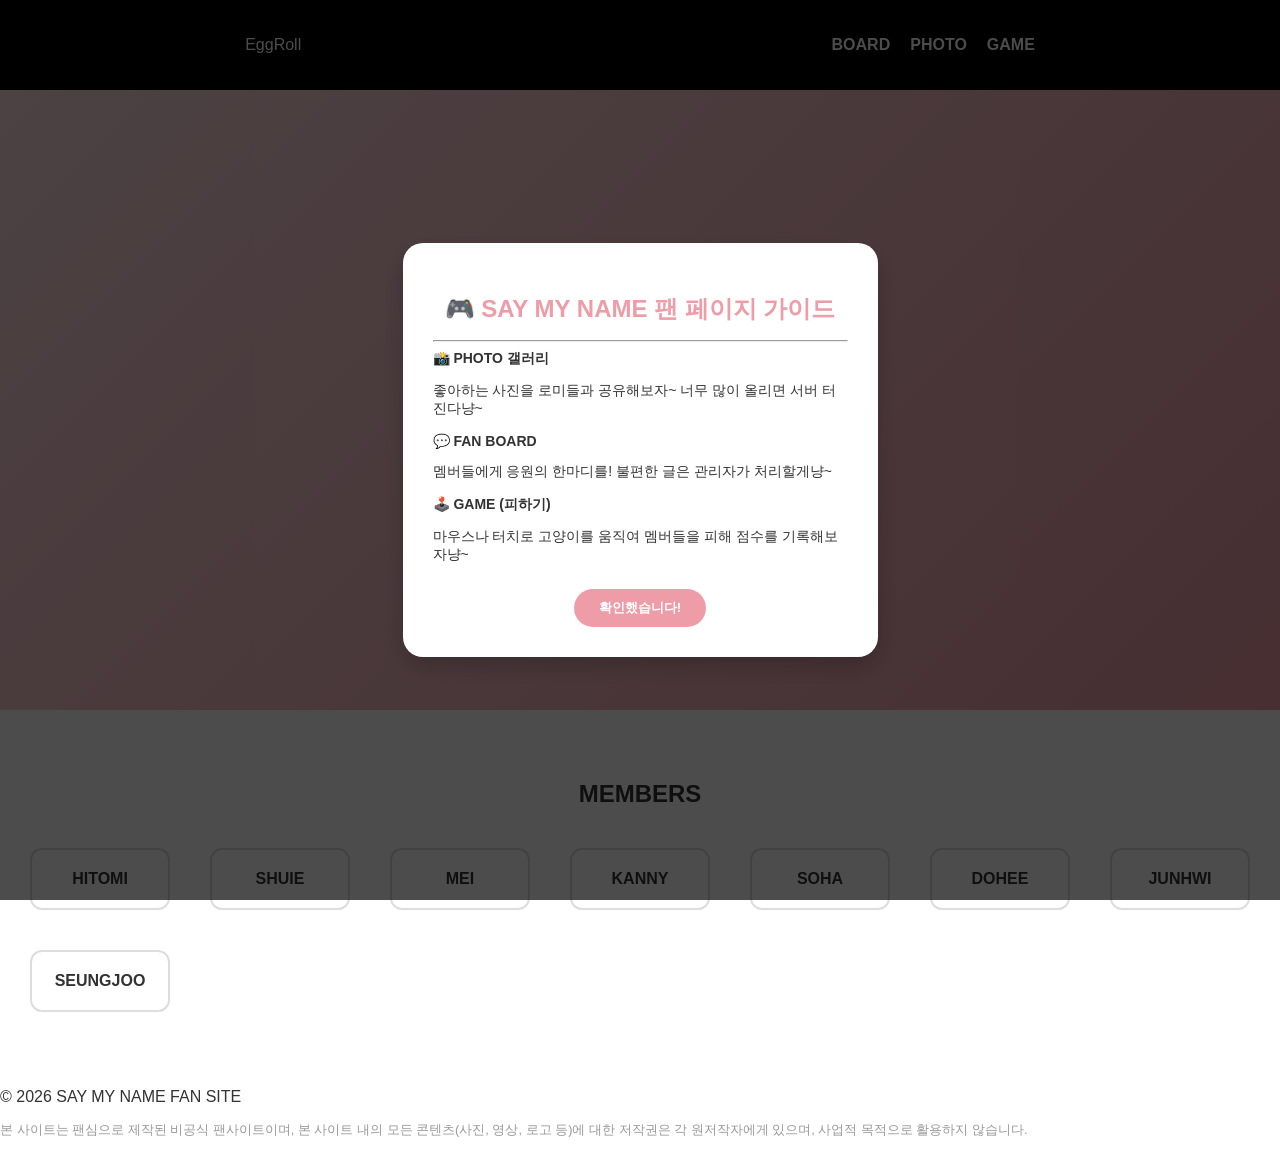
==== index.html @ 9acee911 "Update index.html" ====
<!DOCTYPE html>
<html lang="ko">
<head>
    <meta charset="UTF-8">
    <meta name="viewport" content="width=device-width, initial-scale=1.0">
    <title>LOVvmE & SAY MY NAME 팬 페이지</title>
    <link rel="stylesheet" href="style.css">
</head>
<body>
    <header>
        <nav>
            <div class="logo">EggRoll</div>
            <ul>
                <li><a href="board.html" >BOARD</a></li>
                <li><a href="photo.html">PHOTO</a></li>
                <li><a href="game.html">GAME</a></li>
            </ul>
        </nav>
    </header>
    <main>
        <section id="about" class="hero">
            <h1>SAY MY NAME</h1>
            <p>둘, 셋 Look at us! 안녕하세요, SAY MY NAME입니다!</p>
            <div class="main-photo"></div>
                <img src="images/group-photo.png" alt="세이마이네임 단체 사진">
        </section>

        <section id="members">
            <h2>MEMBERS</h2>
            <div class="member-grid">
                <div class="member-card hitomi">HITOMI</div>
                <div class="member-card shuie">SHUIE</div>
                <div class="member-card mei">MEI</div>
                <div class="member-card kanny">KANNY</div>
                <div class="member-card soha">SOHA</div>
                <div class="member-card dohee">DOHEE</div>
                <div class="member-card junhwi">JUNHWI</div>
                <div class="member-card seungjoo">SEUNGJOO</div>
            </div>
        </section>
    </main>

<footer>
        <p>&copy; 2026 SAY MY NAME FAN SITE</p>
        <div class="footer-content">
        <p style="font-size: 0.8rem; color: #999;">
            본 사이트는 팬심으로 제작된 비공식 팬사이트이며, 본 사이트 내의 모든 콘텐츠(사진, 영상, 로고 등)에 대한 저작권은 각 원저작자에게 있으며, 사업적 목적으로 활용하지 않습니다.
        </p>
    </div>
    </footer>
    
    <div id="profile-modal" class="modal">
        <div class="modal-content">
            <span class="close-btn">&times;</span>
            <div id="modal-body">
                </div>
        </div>
    </div>
    <script src="script.js"></script>
</body>
</html>

<div id="guideModal" class="modal-overlay">
    <div class="modal-content">
        <h2>🎮 SAY MY NAME 팬 페이지 가이드</h2>
        <hr>
        <div class="guide-item">
            <strong>📸 PHOTO 갤러리</strong>
            <p>좋아하는 사진을 로미들과 공유해보자~ 너무 많이 올리면 서버 터진다냥~</p>
        </div>
        <div class="guide-item">
            <strong>💬 FAN BOARD</strong>
            <p>멤버들에게 응원의 한마디를! 불편한 글은 관리자가 처리할게냥~</p>
        </div>
        <div class="guide-item">
            <strong>🕹️ GAME (피하기)</strong>
            <p>마우스나 터치로 고양이를 움직여 멤버들을 피해 점수를 기록해보자냥~</p>
        </div>
        <button onclick="closeGuide()">확인했습니다!</button>
    </div>
</div>

<style>
    /* 팝업 전체 배경 */
.modal-overlay {
    position: fixed;
    top: 0; left: 0;
    width: 100%; height: 100%;
    background: rgba(0, 0, 0, 0.7); /* 배경 어둡게 */
    display: flex;
    justify-content: center;
    align-items: center;
    z-index: 9999; /* 최상단 배치 */
}

/* 팝업 박스 */
.modal-content {
    background: white;
    padding: 30px;
    border-radius: 20px;
    max-width: 415px;
    width: 90%;
    text-align: center;
    box-shadow: 0 10px 25px rgba(0,0,0,0.2);
}

.modal-content h2 { color: #ee9ca7; margin-bottom: 15px; }

.guide-item {
    text-align: left;
    margin-bottom: 15px;
    font-size: 14px;
}

.guide-item strong { display: block; color: #333; margin-bottom: 3px; }

.modal-content button {
    background: #ee9ca7;
    color: white;
    border: none;
    padding: 10px 25px;
    border-radius: 50px;
    cursor: pointer;
    font-weight: bold;
    margin-top: 10px;
}
</style>

<script>
// 1. 페이지 로드 시 실행
window.addEventListener('load', () => {
    const guideModal = document.getElementById('guideModal');
    const lastCloseDate = localStorage.getItem('guideLastClose'); // 저장된 날짜 가져오기
    const today = new Date().toDateString(); // 오늘의 날짜 (예: "Mon Mar 02 2026")

    // 저장된 날짜가 오늘과 다를 때만 팝업을 보여줌
    if (lastCloseDate !== today) {
        guideModal.style.display = 'flex';
    } else {
        guideModal.style.display = 'none';
    }
});

// 2. 설명서 닫기 함수
window.closeGuide = function() {
    const guideModal = document.getElementById('guideModal');
    const today = new Date().toDateString();

    // 현재 날짜를 localStorage에 저장 (오늘 하루 보지 않기 기록)
    localStorage.setItem('guideLastClose', today);
    
    // 팝업 닫기
    guideModal.style.display = 'none';
};
</script>
---- style.css ----
/* 기본 설정 */
body {
    margin: 0;
    font-family: 'Pretendard', sans-serif;
    background-color: #fff;
    color: #333;
}


/* 네비게이션 바 */
header {
    background: #000;
    color: #fff;
    padding: 20px 0;
    position: sticky;
    top: 0;
    z-index: 100; /* 업로드 바(10)보다 훨씬 높은 값을 주어 항상 최상단 유지 */
}

nav {
    display: flex;
    justify-content: space-around;
    align-items: center;
}

nav ul {
    list-style: none;
    display: flex;
    gap: 20px;
}

nav a {
    color: white;
    text-decoration: none;
    font-weight: bold;
}

/* 메인 섹션 수정 */
.hero {
    min-height: 60vh; /* height 대신 min-height 권장 */
    display: flex;
    flex-direction: column;
    justify-content: center;
    align-items: center;
    background: linear-gradient(135deg, #ffdde1, #ee9ca7);
    text-align: center;
    padding: 40px 20px;
    gap: 10px; /* 요소들 사이의 간격을 좁게 설정 (중요!) */
}

.hero h1 {
    margin-bottom: 5px; /* 제목 아래 여백 최소화 */
}

.hero p {
    margin-top: 0;      /* 인사말 위 여백 제거 */
    font-size: 1.2rem;
    font-weight: 500;
}

/* 메인 사진 스타일링 수정 */
.main-photo {
    width: 90%;          /* 모바일 고려 */
    max-width: 800px;    /* 너무 크면 부담스러우니 살짝 줄임 */
    margin: 20px auto;   /* 중앙 정렬 및 위아래 여백 */
}

.main-photo img {
    width: 100%;         
    height: auto;        
    border-radius: 20px; 
    box-shadow: 0 10px 30px rgba(0,0,0,0.15); /* 좀 더 부드러운 그림자 */
    display: block;      /* 하단 공백 제거 */
}

/* 멤버 섹션 */
#members {
    padding: 50px 20px;
    text-align: center;
}

.member-grid {
    display: grid;
    grid-template-columns: repeat(auto-fit, minmax(150px, 1fr));
    gap: 20px;
    margin-top: 30px;
}

.member-card {
    padding: 40px;
    background: #f9f9f9;
    border-radius: 10px;
    font-weight: bold;
    border: 1px solid #ddd;
}

/*==================================================================*/
/* 게시판 전체 컨테이너 */
#board {
    padding: 60px 20px;
    background-color: #fffafb; /* 연한 핑크톤 배경 */
    text-align: center;
}

.board-container {
    max-width: 600px;
    margin: 0 auto;
}

/* 입력 양식 */
.message-form {
    display: flex;
    flex-direction: column;
    gap: 10px;
    margin-bottom: 40px;
    background: white;
    padding: 20px;
    border-radius: 15px;
    box-shadow: 0 4px 15px rgba(0,0,0,0.05);
}

.message-form input, .message-form textarea {
    padding: 12px;
    border: 1px solid #ddd;
    border-radius: 8px;
    font-size: 14px;
}

.message-form textarea {
    height: 100px;
    resize: none;
}

.message-form button {
    background: #53d4b4;
    color: #ffffff;
    border: none;
    padding: 12px;
    border-radius: 8px;
    cursor: pointer;
    font-weight: bold;
    transition: 0.3s;
}

.message-form button:hover {
    background: #53d4b4;
    color: #000000;
}

/* 메시지 목록 디자인(board) */ 
.message-list {
    text-align: left;
    display: flex;
    flex-direction: column;
    gap: 15px;
}

/* --- 메시지 카드 기본 스타일 --- */
.message-card {
    background: white;
    padding: 15px;
    border-radius: 8px; /* 조금 더 둥글게 변경 */
    box-shadow: 0 2px 5px rgba(0,0,0,0.05);
    transition: transform 0.2s;
}

/* --- 멤버별 고유 컬러 정의 --- */
/* HITOMI: 노랑 */
.message-card.hitomi { border-left: 5px solid #f6f07b; }
.message-card.hitomi .member-name { color: #d4cc00; }

/* SHUIE: 보라 */
.message-card.shuie { border-left: 5px solid #cca9dd; }
.message-card.shuie .member-name { color: #9b6ab3; }

/* MEI: 핑크 */
.message-card.mei { border-left: 5px solid #f2afce; }
.message-card.mei .member-name { color: #e577ab; }

/* KANNY: 빨강/체리 */
.message-card.kanny { border-left: 5px solid #de3b60; }
.message-card.kanny .member-name { color: #de3b60; }

/* SOHA: 주황 */
.message-card.soha { border-left: 5px solid #f47c50; }
.message-card.soha .member-name { color: #f47c50; }

/* DOHEE: 흰색/연회색 (배경이 밝으므로 테두리만) */
.message-card.dohee { border-left: 5px solid #d1d1d1; }
.message-card.dohee .member-name { color: #666; }

/* JUNHWI: 진한 회색/남색 */
.message-card.junhwi { border-left: 5px solid #464153; }
.message-card.junhwi .member-name { color: #464153; }

/* SEUNGJOO: 민트/연두 */
.message-card.seungjoo { border-left: 5px solid #bcddc4; }
.message-card.seungjoo .member-name { color: #7ab88a; }

/* 기존 strong 스타일 수정 (색상을 개별 지정하기 위함) */
.message-card .member-name {
    display: block;
    margin-bottom: 5px;
    font-weight: bold;
}

.message-card strong {
    color: #ee9ca7;
    display: block;
    margin-bottom: 5px;
}

.message-card small {
    color: #999;
    font-size: 11px;
}

.message-card p {
    margin: 10px 0 0;
}

/*==================================================================*/
/* 사진 페이지 레이아웃(photo) */
#photo-page {
    padding: 50px 20px;
    text-align: center;
}

.member-selector {
    margin: 20px 0;
}

.upload-section {
    padding: 20px;
    border-radius: 10px;
    margin-bottom: 30px;
    transition: background-color 0.3s ease;
    
    /* [추가] 스크롤 시 사진이 아래로 지나가도록 설정 */
    position: relative; 
    z-index: 10;        /* 사진(기본값 0)보다 높은 숫자를 부여 */
    background-color: #f6f07b; /* 투명하지 않게 배경색을 확실히 지정 (히토미 예시) */
}

/* 멤버별 배경색 정의 (클래스 방식) */
.bg-hitomi { background-color: #f6f07b !important; }
.bg-shuie { background-color: #cca9dd !important; } 
.bg-mei { background-color: #f2afce !important; }    
.bg-kanny { background-color: #FF7F7F !important; }  
.bg-soha { background-color: #f47c50 !important; }   
.bg-dohee { background-color: #f0f0f0 !important; }  
.bg-junhwi { background-color: #464153 !important; } 
.bg-seungjoo { background-color: #bcddc4 !important; }  

/* 갤러리 그리드 정렬 보정 */
.photo-grid {
    display: grid;
    grid-template-columns: repeat(auto-fill, minmax(220px, 1fr));
    gap: 20px;
    padding: 20px;
    /* [추가] 업로드 바와 겹치지 않도록 충분한 상단 여백 */
    margin-top: 20px; 
    background-color: #fff; /* 전체 배경색과 맞춤 */
}

.photo-card {
    position: relative;
    overflow: hidden;
    border-radius: 12px;
    box-shadow: 0 4px 10px rgba(0,0,0,0.1);
}

/* 사진 카드 내 이미지 스타일 수정 */
.photo-card img {
    width: 100%;
    height: 300px;       /* 모든 사진의 높이를 일정하게 고정 (원하는 높이로 조절 가능) */
    object-fit: contain; /* [중요] 머리가 잘리지 않도록 사진 전체를 박스 안에 맞춤 */
    background-color: #f8f8f8; /* 사진 비율 때문에 남는 여백을 채워줄 연한 회색 배경 */
    display: block;
    transition: transform 0.3s ease;
}

.photo-card .tag {
    position: absolute;
    bottom: 10px;
    left: 10px;
    padding: 5px 10px;
    border-radius: 5px;
    font-size: 12px;
    font-weight: bold; /* 가독성을 위해 추가 */
    box-shadow: 0 2px 4px rgba(0,0,0,0.2); /* 태그가 더 잘 보이게 그림자 추가 */
}

/* 버튼 및 카드 스타일 추가 */
.view-all-btn, .back-btn {
    margin-top: 20px;
    padding: 10px 25px;
    background: #333;
    color: white;
    border: none;
    border-radius: 20px;
    cursor: pointer;
    font-weight: bold;
}

/* 공통 hover 효과 (살짝 올라가는 느낌 등) */
.member-card {
    border: 2px solid #ddd;
    border-radius: 12px;
    padding: 20px;
    margin: 10px;
    text-align: center;
    cursor: pointer;
    transition: all 0.3s ease; /* 부드러운 전환 */
    background: white;
}

.member-card:hover {
    transform: translateY(-8px);
    box-shadow: 0 10px 20px rgba(0,0,0,0.1);
    color: white; /* 글자색을 흰색으로 변경하면 더 예뻐요 */
}

/* 멤버별 고유 색상 (공식 컬러나 상징색에 맞춰 수정하세요!) */
.member-card.hitomi:hover { background-color: #f6f07b; border-color: #f6f07b; } /* 노랑 */
.member-card.shuie:hover { background-color: #cca9dd; border-color: #cca9dd; }  /* 보라 */
.member-card.mei:hover { background-color: #f2afce; border-color: #f2afce; }    /* 핑크 */
.member-card.kanny:hover { background-color: #de3b60; border-color: #de3b60; }  /* 빨강 */
.member-card.soha:hover { background-color: #f47c50; border-color: #f47c50; }   /* 주황 */
.member-card.dohee:hover { background-color: #f0f0f0; border-color: #f0f0f0; color: #333 !important; }  /* 흰 */
.member-card.junhwi:hover { background-color: #464153; border-color: #464153; } /* 검정 */
.member-card.seungjoo:hover { background-color: #bcddc4; border-color: #bcddc4; } /* 초록 */


/* 삭제 버튼 스타일 */
.photo-card .delete-btn {
    position: absolute;
    top: 10px;
    right: 10px;
    background: rgba(0, 0, 0, 0.5);
    color: white;
    border: none;
    border-radius: 50%;
    width: 25px;
    height: 25px;
    cursor: pointer;
    font-size: 16px;
    line-height: 22px;
    text-align: center;
    transition: 0.2s;
    display: none; /* 기본적으로는 숨김 */
}

/* 마우스를 올렸을 때만 삭제 버튼 보이게 하기 */
.photo-card:hover .delete-btn {
    display: block;
}

.photo-card .delete-btn:hover {
    background: #ff4d4d; /* 삭제 버튼에 마우스 올리면 빨간색 */
}

/*멤버별 프로필*/
/* 모달 기본 스타일 */
.modal {
    display: none; /* 기본적으로 숨김 */
    position: fixed;
    z-index: 1000;
    left: 0;
    top: 0;
    width: 100%;
    height: 100%;
    background-color: rgba(0,0,0,0.7); /* 배경 어둡게 */
}

.modal-content {
    transition: border-color 0.3s ease; /* 색상이 바뀔 때 부드럽게 */
    background-color: white;
    margin: 10% auto;
    padding: 30px;
    border-radius: 20px;
    width: 80%;
    max-width: 500px;
    position: relative;
    text-align: center;
}

.close-btn {
    position: absolute;
    top: 15px;
    right: 20px;
    font-size: 30px;
    cursor: pointer;
}


/* 모달 내부 멤버 이미지 스타일 */
.modal-member-img {
    width: 150px;
    height: 150px;
    border-radius: 50%;
    object-fit: cover;
    margin-bottom: 15px;
}

/* 도희처럼 밝은 색상도 잘 보이게 만드는 마법의 코드 */
#modal-name {
    font-size: 2.5rem;
    margin-bottom: 15px;
    font-weight: 800; /* 글자를 더 두껍게 */
    
    /* 1. 글자 외곽선 효과 (검은색 테두리를 아주 얇게 두름) */
    -webkit-text-stroke: 1px rgba(0, 0, 0, 0.1); 
    
    /* 2. 입체감 있는 그림자 (흰색 글자라도 배경과 분리됨) */
    text-shadow: 2px 2px 4px rgba(0, 0, 0, 0.3);
}

/* 모달 내 이미지 컨테이너 */
.modal-image-container {
    display: flex;
    gap: 15px;         /* 간격을 조금 더 넓게 조정 */
    overflow-x: auto;  /* 가로 스크롤 허용 */
    padding: 10px 20px; /* 양옆에 여유 공간(Padding) 추가 */
    margin-bottom: 15px;
    
    /* [수정 포인트] */
    justify-content: flex-start; /* 중앙 정렬 대신 왼쪽부터 시작하게 변경 */
    scroll-behavior: smooth;    /* 스크롤을 부드럽게 */
    -webkit-overflow-scrolling: touch; /* 모바일에서 부드러운 스크롤 */
}

/* 개별 이미지 스타일 (기존과 동일하지만 여백 확인을 위해 유지) */
.modal-img {
    width: 200px;
    height: 300px;
    object-fit: cover;
    border-radius: 12px;
    box-shadow: 0 4px 12px rgba(0,0,0,0.15); /* 그림자를 조금 더 선명하게 */
    flex-shrink: 0;
}

/*비디오*/
#video-container iframe {
    max-width: 100%;
    box-shadow: 0 4px 15px rgba(0,0,0,0.2);
}

/* 사진에 마우스를 올렸을 때 클릭 가능하다는 느낌을 줍니다 */
.modal-img:hover {
    filter: brightness(0.8);
    transition: 0.3s;
}

.uploader-name {
    font-size: 0.8rem;
    color: #666;
    padding: 5px 10px;
    text-align: right;
    background: rgba(255, 255, 255, 0.8);
}

.photo-card {
    position: relative;
    border-radius: 10px;
    overflow: hidden;
    box-shadow: 0 4px 8px rgba(0,0,0,0.1);
}

#nicknameInput {
    margin-right: 100px;
    width: 120px;
    padding: 8px;
    border: 1px solid #ddd;
    border-radius: 6px;
}
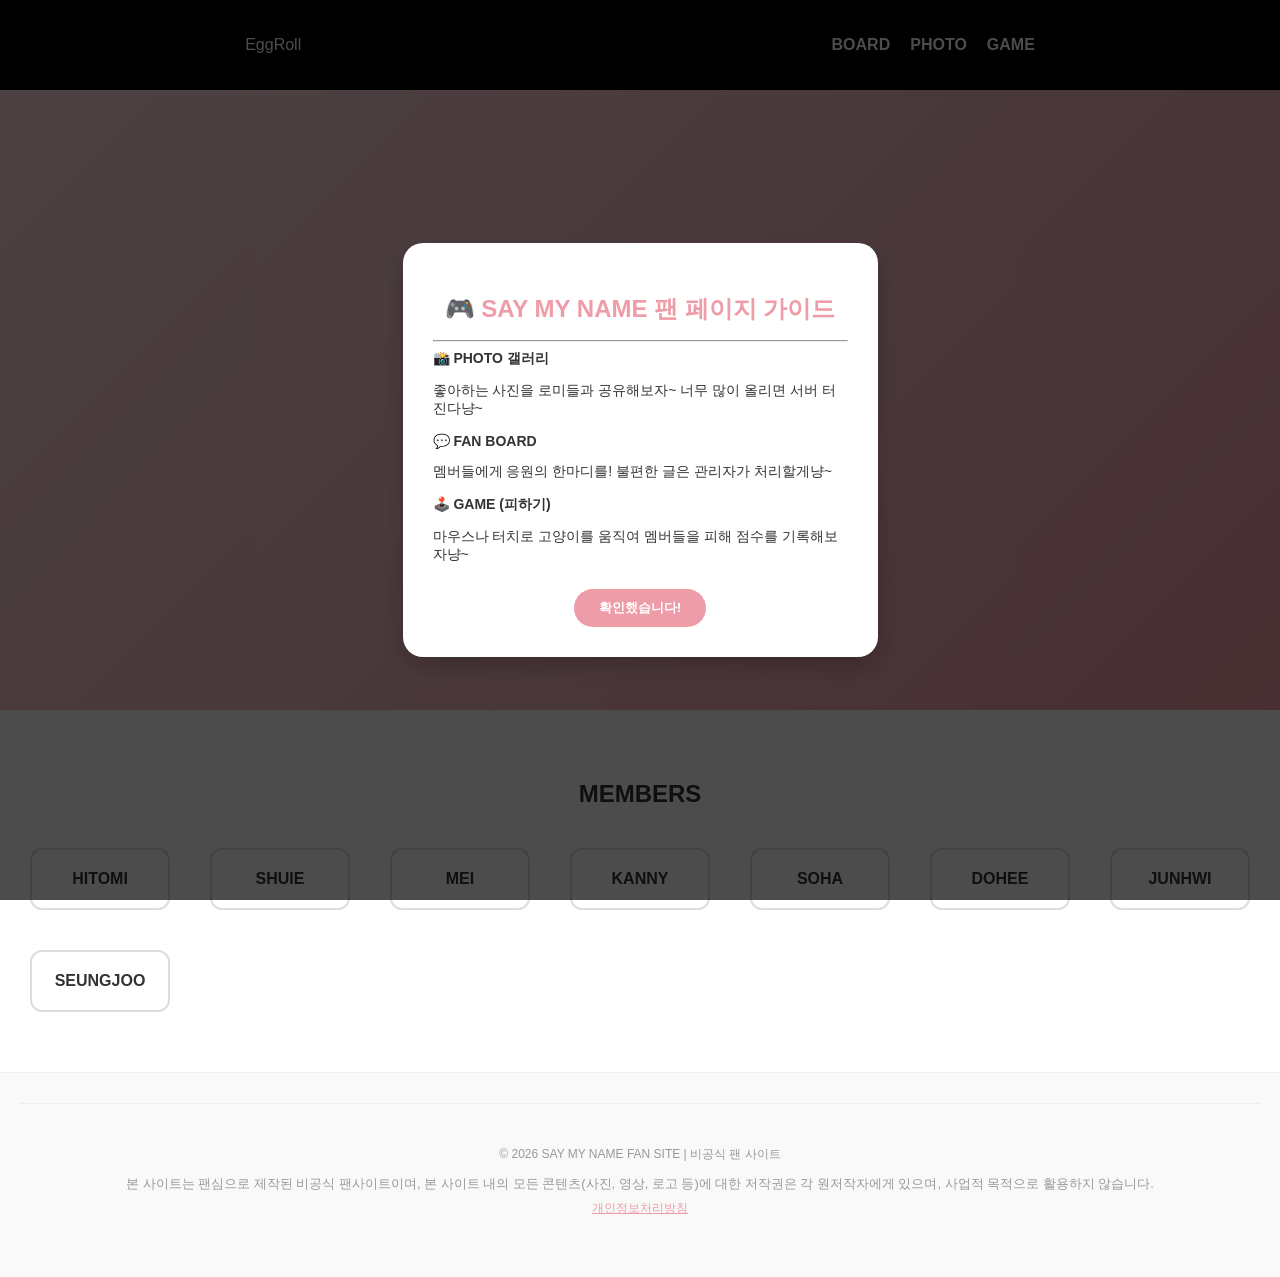
==== commit dd434a56: "Update index.html" ====
--- a/index.html
+++ b/index.html
@@ -41,12 +41,29 @@
     </main>
 
 <footer>
-        <p>&copy; 2026 SAY MY NAME FAN SITE</p>
-        <div class="footer-content">
+        <footer>
+    <div class="footer-content">
+        <p>© 2026 SAY MY NAME FAN SITE | 비공식 팬 사이트</p>
         <p style="font-size: 0.8rem; color: #999;">
             본 사이트는 팬심으로 제작된 비공식 팬사이트이며, 본 사이트 내의 모든 콘텐츠(사진, 영상, 로고 등)에 대한 저작권은 각 원저작자에게 있으며, 사업적 목적으로 활용하지 않습니다.
         </p>
-    </div>
+        <a href="javascript:void(0)" onclick="openPrivacy()" class="privacy-link">개인정보처리방침</a>
+    </div>
+</footer>
+
+<div id="privacyModal" class="modal-overlay" style="display: none;">
+    <div class="modal-content" style="text-align: left; max-width: 600px;">
+        <h3>🔐 개인정보처리방침 요약</h3>
+        <hr>
+        <p style="font-size: 13px; line-height: 1.6; color: #666;">
+            1. <strong>수집항목</strong>: 닉네임, 작성 메시지, 업로드 사진, 기술적 정보가 자동으로 수집될 수 있음.<br>
+            2. <strong>수집목적</strong>: 팬 게시판 운영 및 게임 랭킹 서비스 제공.<br>
+            3. <strong>주의사항</strong>: 본 사이트는 비상업적 팬사이트이며, 얼굴이 포함된 사진 등 민감한 개인정보 업로드를 권장하지 않습니다. SAY MY NAME의 예쁜 모습만 업로드 해주세요!<br>
+            ※<strong></strong> 사용자의 데이터를 Firebase에 저장하며, 오직 서비스 제공 목적으로만 사용하고 언제든지 삭제할 수 있습니다.<br>
+        </p>
+        <button onclick="closePrivacy()" style="margin-top: 15px; width: 100%;">닫기</button>
+    </div>
+</div>
     </footer>
     
     <div id="profile-modal" class="modal">
@@ -57,6 +74,7 @@
         </div>
     </div>
     <script src="script.js"></script>
+    
 </body>
 </html>
 
@@ -81,6 +99,29 @@
 </div>
 
 <style>
+footer {
+    padding: 30px 20px;
+    background-color: #f9f9f9;
+    text-align: center;
+    border-top: 1px solid #eee;
+}
+
+.footer-content p {
+    font-size: 12px;
+    color: #999;
+    margin-bottom: 5px;
+}
+
+.privacy-link {
+    font-size: 12px;
+    color: #ee9ca7;
+    text-decoration: underline;
+    cursor: pointer;
+}
+
+.privacy-link:hover {
+    color: #ffdde1;
+}
     /* 팝업 전체 배경 */
 .modal-overlay {
     position: fixed;
@@ -152,4 +193,14 @@
     // 팝업 닫기
     guideModal.style.display = 'none';
 };
+
+// 개인정보 팝업 열기
+function openPrivacy() {
+    document.getElementById('privacyModal').style.display = 'flex';
+}
+
+// 개인정보 팝업 닫기
+function closePrivacy() {
+    document.getElementById('privacyModal').style.display = 'none';
+}
 </script>
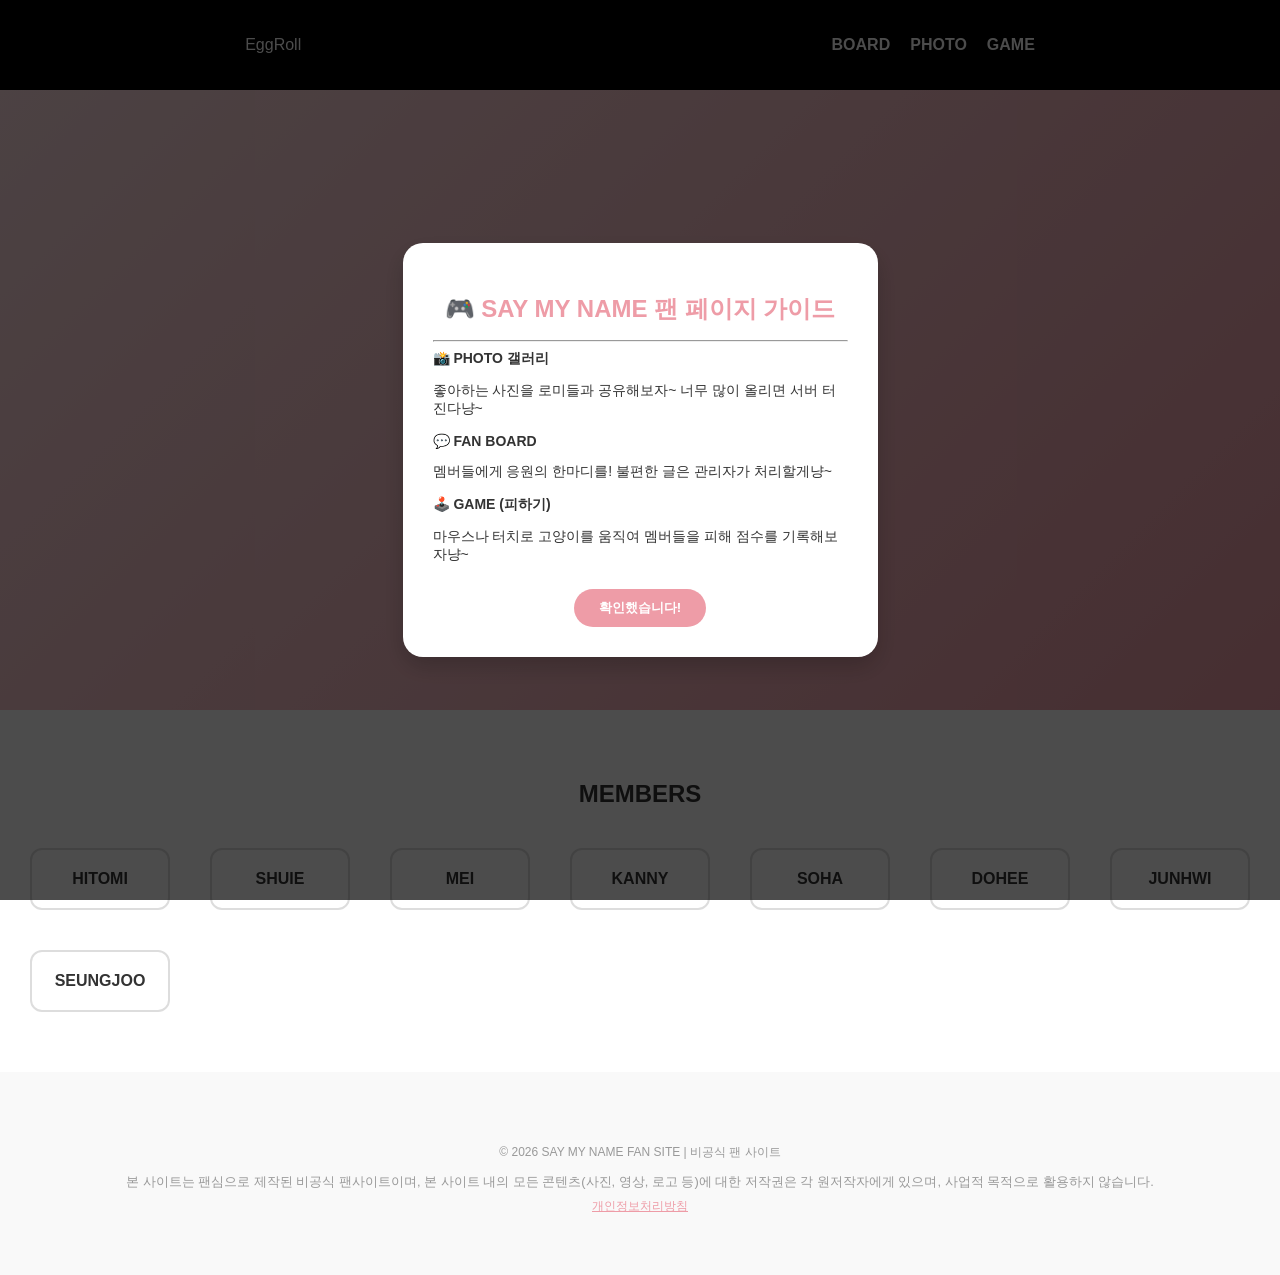
==== commit 3546c9f1: "Update index.html" ====
--- a/index.html
+++ b/index.html
@@ -58,7 +58,7 @@
         <p style="font-size: 13px; line-height: 1.6; color: #666;">
             1. <strong>수집항목</strong>: 닉네임, 작성 메시지, 업로드 사진, 기술적 정보가 자동으로 수집될 수 있음.<br>
             2. <strong>수집목적</strong>: 팬 게시판 운영 및 게임 랭킹 서비스 제공.<br>
-            3. <strong>주의사항</strong>: 본 사이트는 비상업적 팬사이트이며, 얼굴이 포함된 사진 등 민감한 개인정보 업로드를 권장하지 않습니다. SAY MY NAME의 예쁜 모습만 업로드 해주세요!<br>
+            3. <strong>주의사항</strong>: 본 사이트는 비상업적 팬사이트이며, 얼굴이 포함된 사진 등 민감한 개인정보 업로드를 권장하지 않습니다.<br>
             ※<strong></strong> 사용자의 데이터를 Firebase에 저장하며, 오직 서비스 제공 목적으로만 사용하고 언제든지 삭제할 수 있습니다.<br>
         </p>
         <button onclick="closePrivacy()" style="margin-top: 15px; width: 100%;">닫기</button>
@@ -103,7 +103,6 @@
     padding: 30px 20px;
     background-color: #f9f9f9;
     text-align: center;
-    border-top: 1px solid #eee;
 }
 
 .footer-content p {
@@ -204,3 +203,5 @@
     document.getElementById('privacyModal').style.display = 'none';
 }
 </script>
+
+
--- a/style.css
+++ b/style.css
@@ -474,3 +474,72 @@
     border: 1px solid #ddd;
     border-radius: 6px;
 }
+
+/* 메인 사진이 화면 밖으로 나가는 것 방지 */
+.main-photo img, 
+section img {
+    max-width: 130% !important; /* 화면 가로폭을 절대 넘지 않음 */
+    height: auto !important;     /* 비율에 맞춰 높이 조절 */
+    display: block;
+    margin: 0 auto;             /* 중앙 정렬 */
+}
+
+/* 모바일 화면 (768px 이하) 최적화 */
+@media screen and (max-width: 768px) {
+    
+    /* 공통: 모든 섹션의 컨텐츠를 중앙으로 */
+    #photo-page, #game-container, .game-wrapper {
+        display: flex;
+        flex-direction: column;
+        align-items: center; /* 가로 중앙 정렬 */
+        padding: 20px 10px;
+        width: 100%;
+        box-sizing: border-box;
+    }
+
+    /* 1. PHOTO 페이지: 멤버 선택 버튼들 정렬 */
+    .member-selector {
+        display: flex;
+        flex-wrap: wrap; /* 줄바꿈 허용 */
+        justify-content: center; /* 버튼들을 가운데로 */
+        gap: 8px;
+        width: 100%;
+    }
+
+    .member-selector button {
+        flex: 0 1 calc(33% - 10px); /* 한 줄에 3개씩 균등 배치 */
+        font-size: 12px;
+        padding: 8px 5px;
+    }
+
+    /* 2. GAME 페이지: 캔버스와 랭킹 보드 정렬 */
+    canvas {
+        max-width: 130%;    /* 화면을 넘지 않게 */
+        height: auto !important;
+        border-radius: 15px;
+        box-shadow: 0 4px 15px rgba(0,0,0,0.1);
+    }
+
+    /* 실시간 TOP 10 랭킹 박스를 BOARD처럼 디자인 */
+    .ranking-box, #leaderboard {
+        width: 90% !important;
+        max-width: 400px;
+        margin-top: 20px;
+        background: white;
+        padding: 20px;
+        border-radius: 15px;
+        box-shadow: 0 4px 15px rgba(0,0,0,0.05); /* BOARD와 동일한 그림자 */
+        text-align: left; /* 내용은 왼쪽 정렬 */
+    }
+
+    /* 3. 상단 메뉴바 가독성 개선 */
+    nav {
+        justify-content: space-around;
+        padding: 10px 0;
+    }
+    
+    nav ul {
+        gap: 15px;
+    }
+}
+
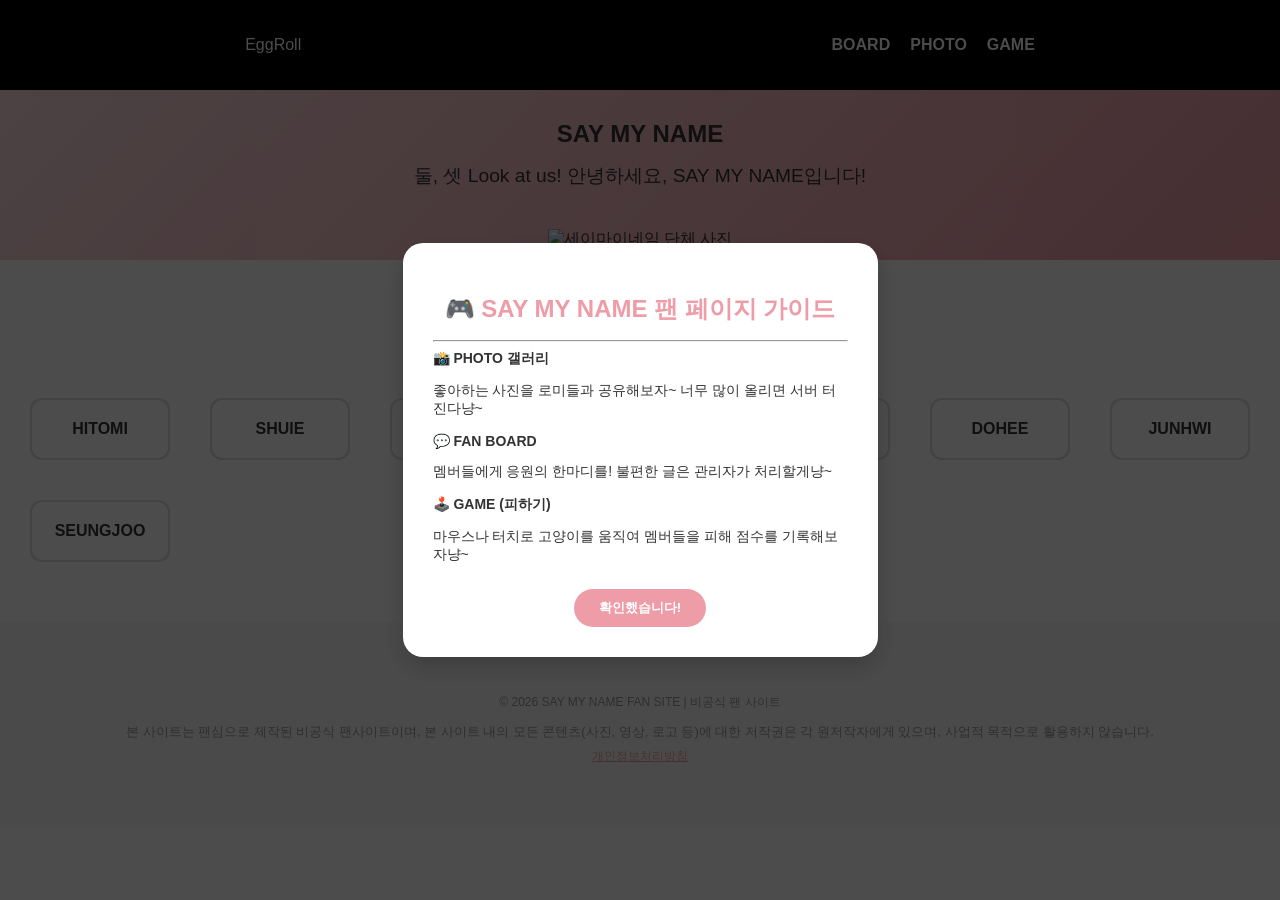
==== commit 37ff49ea: "Update index.html" ====
--- a/index.html
+++ b/index.html
@@ -22,7 +22,7 @@
             <h1>SAY MY NAME</h1>
             <p>둘, 셋 Look at us! 안녕하세요, SAY MY NAME입니다!</p>
             <div class="main-photo"></div>
-                <img src="images/group-photo.png" alt="세이마이네임 단체 사진">
+                <img src="images/smn.png" alt="세이마이네임 단체 사진">
         </section>
 
         <section id="members">
--- a/style.css
+++ b/style.css
@@ -37,32 +37,37 @@
 
 /* 메인 섹션 수정 */
 .hero {
-    min-height: 60vh; /* height 대신 min-height 권장 */
+    min-height: auto;
     display: flex;
     flex-direction: column;
     justify-content: center;
     align-items: center;
     background: linear-gradient(135deg, #ffdde1, #ee9ca7);
     text-align: center;
-    padding: 40px 20px;
+    padding: 30px 20px 10px 20px;
     gap: 10px; /* 요소들 사이의 간격을 좁게 설정 (중요!) */
 }
 
 .hero h1 {
+    margin-top: 0;
     margin-bottom: 5px; /* 제목 아래 여백 최소화 */
 }
 
 .hero p {
     margin-top: 0;      /* 인사말 위 여백 제거 */
+    margin-bottom: 10px;
     font-size: 1.2rem;
     font-weight: 500;
 }
 
 /* 메인 사진 스타일링 수정 */
 .main-photo {
-    width: 90%;          /* 모바일 고려 */
-    max-width: 800px;    /* 너무 크면 부담스러우니 살짝 줄임 */
-    margin: 20px auto;   /* 중앙 정렬 및 위아래 여백 */
+     /* 3. 이미지의 가로 폭을 늘려서 상대적으로 여백이 적어 보이게 만듭니다. */
+    width: 95%;          
+    max-width: 950px;    /* 기존 800px에서 950px로 확대 */
+    
+    /* 4. 마진을 조절하여 아래쪽 여백을 완전히 붙이거나 최소화합니다. */
+    margin: 10px auto 0 auto;
 }
 
 .main-photo img {
@@ -255,12 +260,12 @@
 /* 갤러리 그리드 정렬 보정 */
 .photo-grid {
     display: grid;
-    grid-template-columns: repeat(auto-fill, minmax(220px, 1fr));
-    gap: 20px;
+    /* [수정] 220px -> 280px로 키워 사진을 더 크게 보여줍니다 */
+    grid-template-columns: repeat(auto-fill, minmax(280px, 1fr)); 
+    gap: 25px;           /* 카드 사이 간격을 조금 더 넓게 */
     padding: 20px;
-    /* [추가] 업로드 바와 겹치지 않도록 충분한 상단 여백 */
-    margin-top: 20px; 
-    background-color: #fff; /* 전체 배경색과 맞춤 */
+    margin-top: 20px;
+    justify-content: center; /* 그리드 전체를 중앙으로 */
 }
 
 .photo-card {
@@ -270,14 +275,18 @@
     box-shadow: 0 4px 10px rgba(0,0,0,0.1);
 }
 
-/* 사진 카드 내 이미지 스타일 수정 */
 .photo-card img {
     width: 100%;
-    height: 300px;       /* 모든 사진의 높이를 일정하게 고정 (원하는 높이로 조절 가능) */
-    object-fit: contain; /* [중요] 머리가 잘리지 않도록 사진 전체를 박스 안에 맞춤 */
-    background-color: #f8f8f8; /* 사진 비율 때문에 남는 여백을 채워줄 연한 회색 배경 */
+    /* [기존] 300px 고정 대신 비율로 설정하면 더 유연합니다 */
+    aspect-ratio: 4 / 5;  /* 세로로 조금 더 긴 비율 (인물 사진에 최적) */
+    object-fit: cover;
+    
+    /* [추가] 사진의 윗부분을 기준으로 맞춤 (머리 잘림 방지) */
+    object-position: top center; 
+    
     display: block;
     transition: transform 0.3s ease;
+    background-color: #f8f8f8;
 }
 
 .photo-card .tag {
@@ -478,68 +487,71 @@
 /* 메인 사진이 화면 밖으로 나가는 것 방지 */
 .main-photo img, 
 section img {
-    max-width: 130% !important; /* 화면 가로폭을 절대 넘지 않음 */
+    max-width: 100% !important; /* 화면 가로폭을 절대 넘지 않음 */
     height: auto !important;     /* 비율에 맞춰 높이 조절 */
     display: block;
     margin: 0 auto;             /* 중앙 정렬 */
 }
 
-/* 모바일 화면 (768px 이하) 최적화 */
 @media screen and (max-width: 768px) {
-    
-    /* 공통: 모든 섹션의 컨텐츠를 중앙으로 */
-    #photo-page, #game-container, .game-wrapper {
+    nav {
+        padding: 10px;
+        justify-content: space-between; /* 로고는 왼쪽, 메뉴는 오른쪽 */
+    }
+    
+    nav ul {
+        gap: 10px; /* 메뉴 사이 간격 줄임 */
+    }
+
+    nav a {
+        font-size: 14px; /* 모바일 전용 글자 크기 */
+    }
+}
+
+@media screen and (max-width: 768px) {
+    .member-grid {
+        display: grid;
+        grid-template-columns: repeat(2, 1fr) !important; /* 무조건 한 줄에 2개 */
+        gap: 10px;
+        padding: 0 10px;
+    }
+
+    .member-card {
+        padding: 15px 5px !important; /* 안쪽 여백 줄여서 글자 안 잘리게 */
+        font-size: 12px;
+        margin: 0; /* 마진 때문에 밀리는 것 방지 */
+    }
+}
+
+@media screen and (max-width: 768px) {
+    /* 게임 화면 컨테이너를 세로 정렬로 변경 */
+    .game-wrapper { 
         display: flex;
         flex-direction: column;
-        align-items: center; /* 가로 중앙 정렬 */
-        padding: 20px 10px;
-        width: 100%;
-        box-sizing: border-box;
-    }
-
-    /* 1. PHOTO 페이지: 멤버 선택 버튼들 정렬 */
-    .member-selector {
-        display: flex;
-        flex-wrap: wrap; /* 줄바꿈 허용 */
-        justify-content: center; /* 버튼들을 가운데로 */
-        gap: 8px;
-        width: 100%;
-    }
-
-    .member-selector button {
-        flex: 0 1 calc(33% - 10px); /* 한 줄에 3개씩 균등 배치 */
-        font-size: 12px;
-        padding: 8px 5px;
-    }
-
-    /* 2. GAME 페이지: 캔버스와 랭킹 보드 정렬 */
+        align-items: center;
+    }
+
     canvas {
-        max-width: 130%;    /* 화면을 넘지 않게 */
+        width: 100% !important; /* 캔버스 가로를 화면에 맞춤 */
         height: auto !important;
-        border-radius: 15px;
-        box-shadow: 0 4px 15px rgba(0,0,0,0.1);
-    }
-
-    /* 실시간 TOP 10 랭킹 박스를 BOARD처럼 디자인 */
-    .ranking-box, #leaderboard {
+    }
+
+    .ranking-box {
         width: 90% !important;
-        max-width: 400px;
         margin-top: 20px;
-        background: white;
-        padding: 20px;
-        border-radius: 15px;
-        box-shadow: 0 4px 15px rgba(0,0,0,0.05); /* BOARD와 동일한 그림자 */
-        text-align: left; /* 내용은 왼쪽 정렬 */
-    }
-
-    /* 3. 상단 메뉴바 가독성 개선 */
-    nav {
-        justify-content: space-around;
-        padding: 10px 0;
-    }
-    
-    nav ul {
-        gap: 15px;
-    }
-}
-
+    }
+}
+
+/* 모바일 화면 대응 */
+@media (max-width: 600px) {
+    .photo-grid {
+        grid-template-columns: repeat(2, 1fr); /* 모바일에서는 2열로 고정 */
+        gap: 10px;
+        padding: 10px;
+    }
+    
+    .photo-card img {
+        height: auto; /* 모바일에서는 자동 높이 조절 */
+        aspect-ratio: 1 / 1;
+    }
+}
